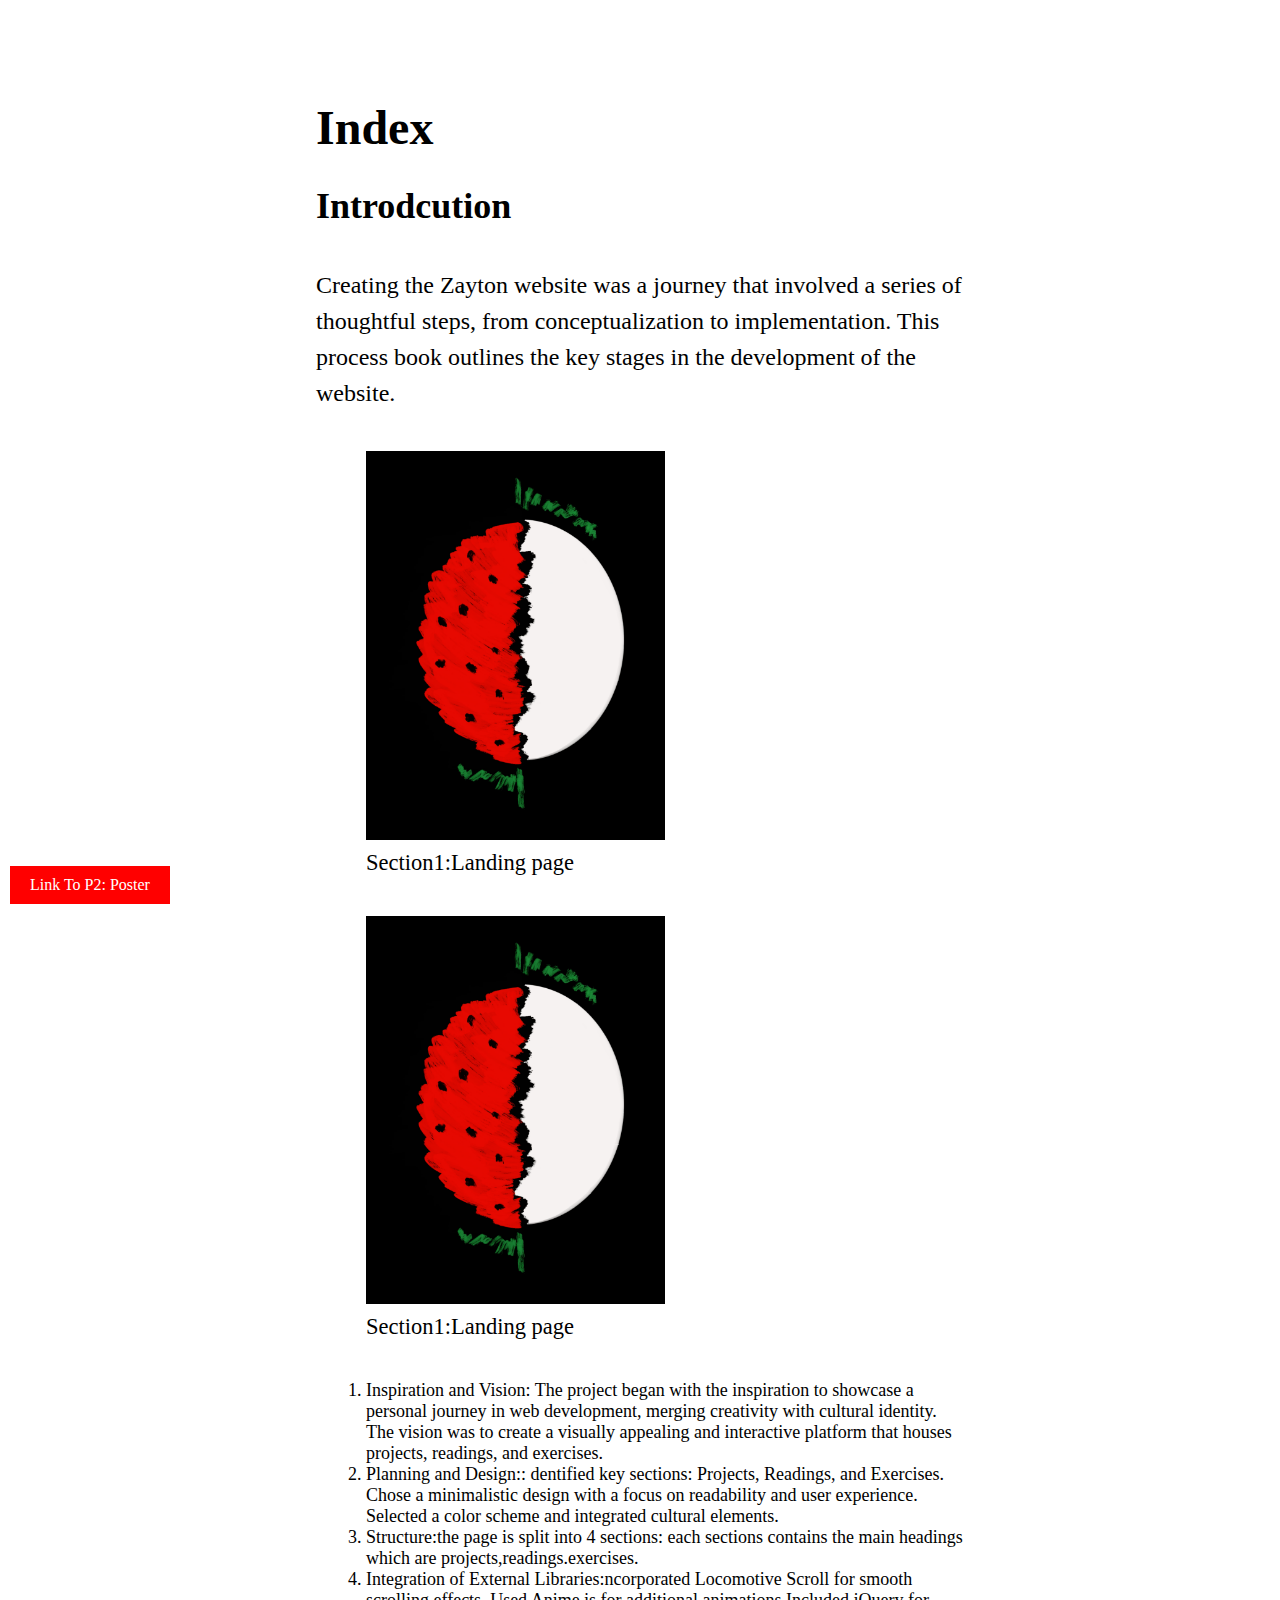
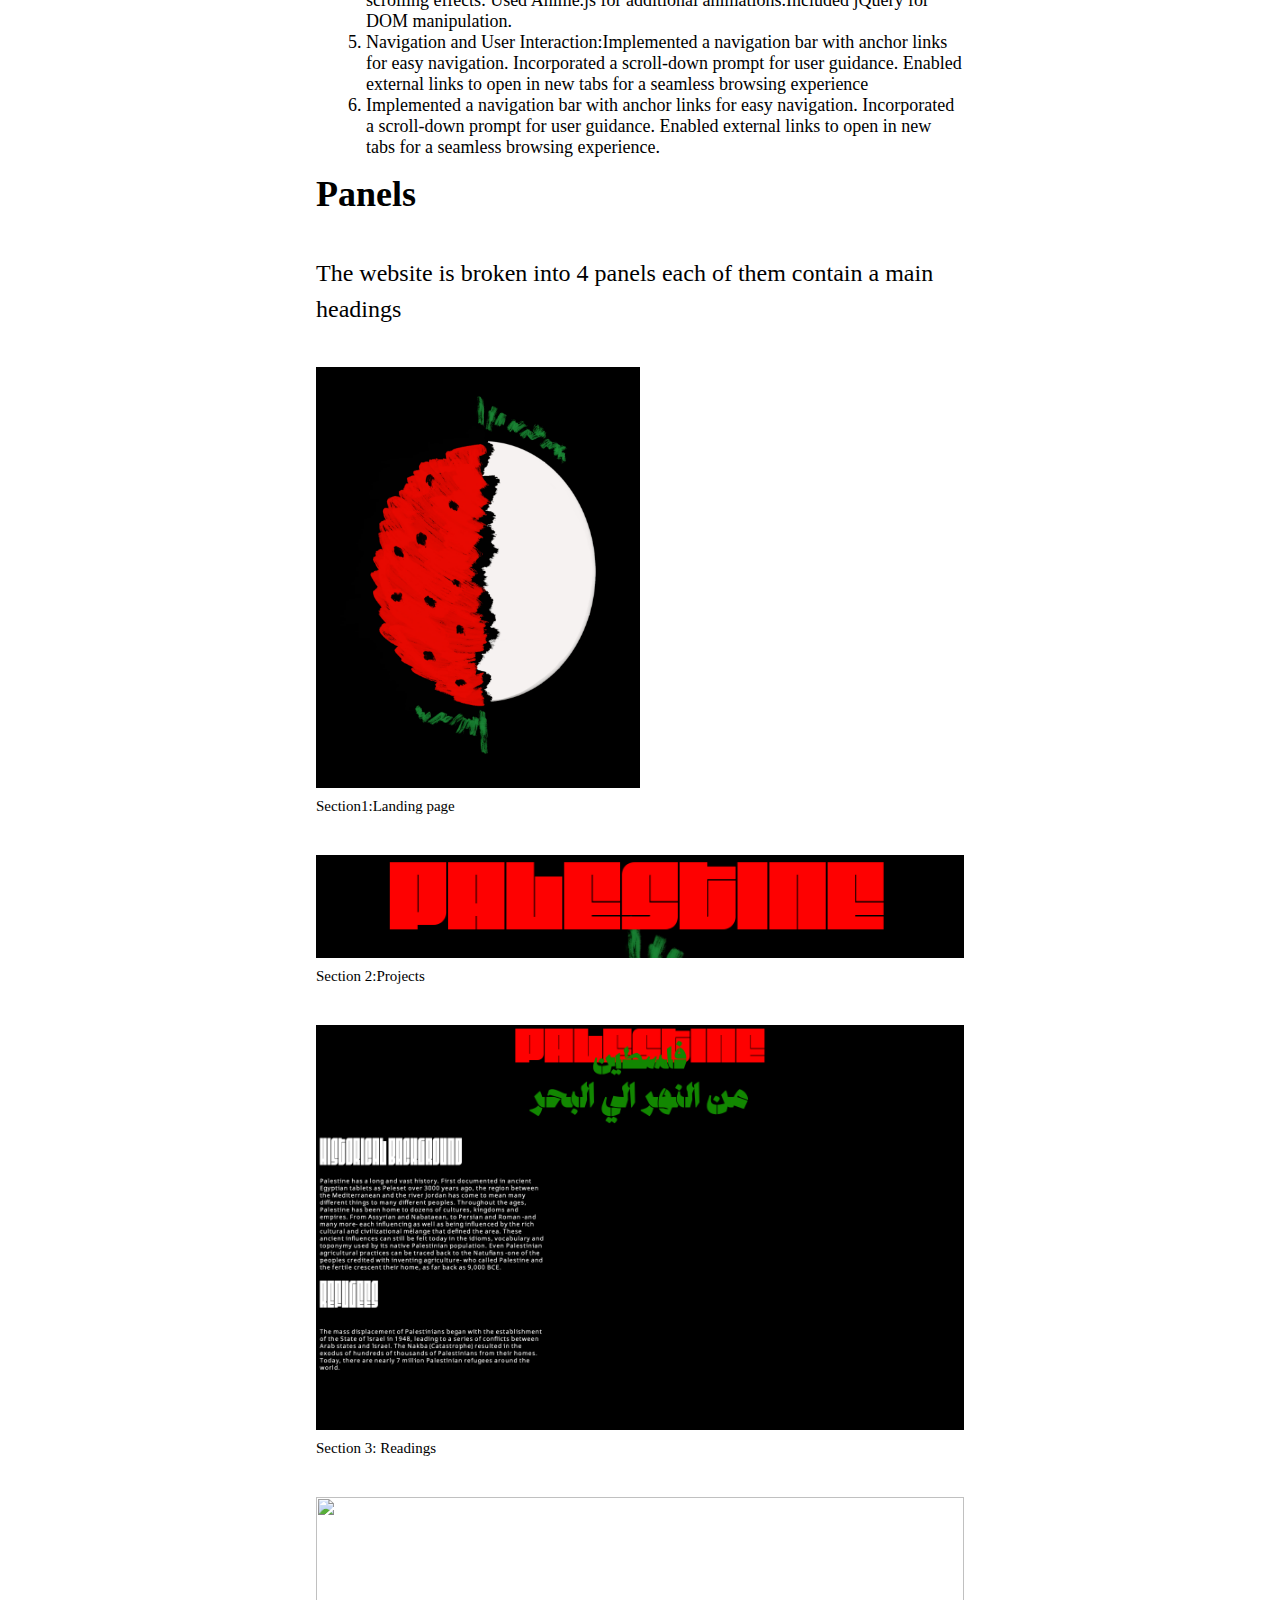
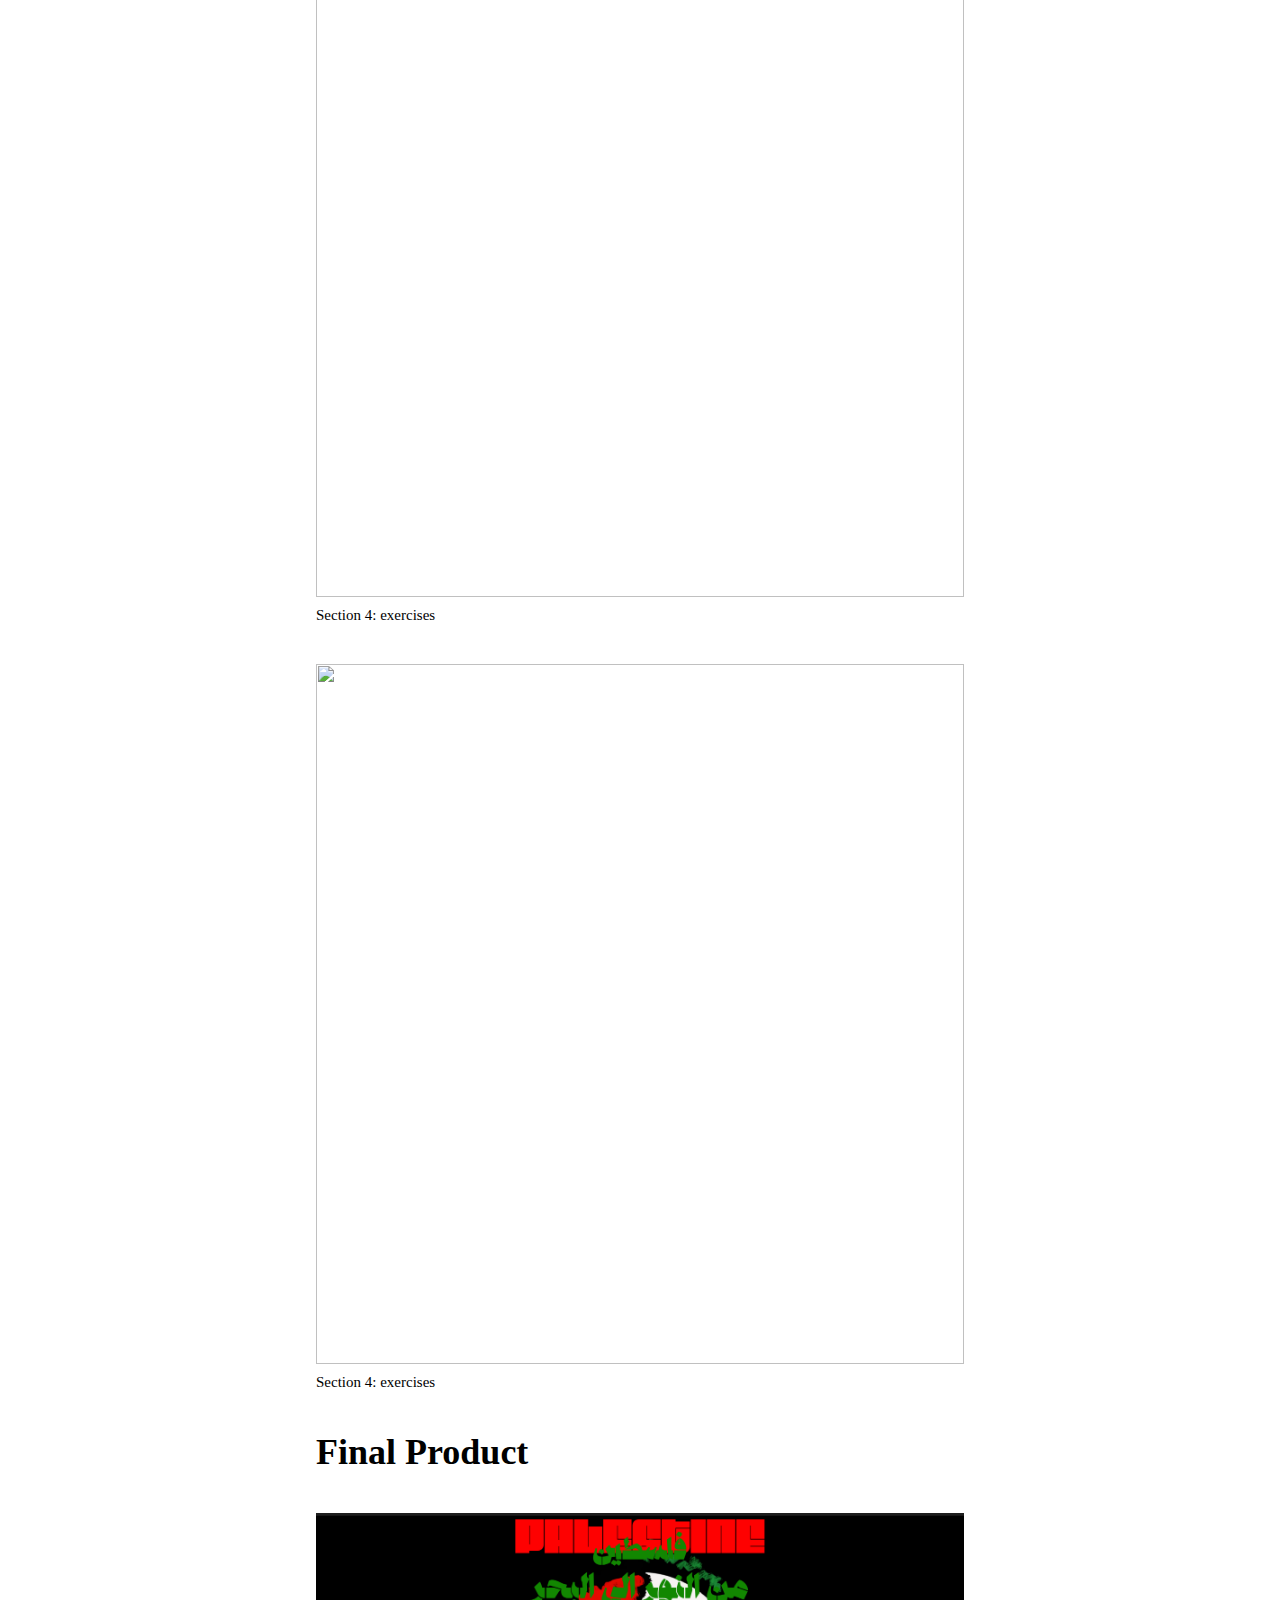
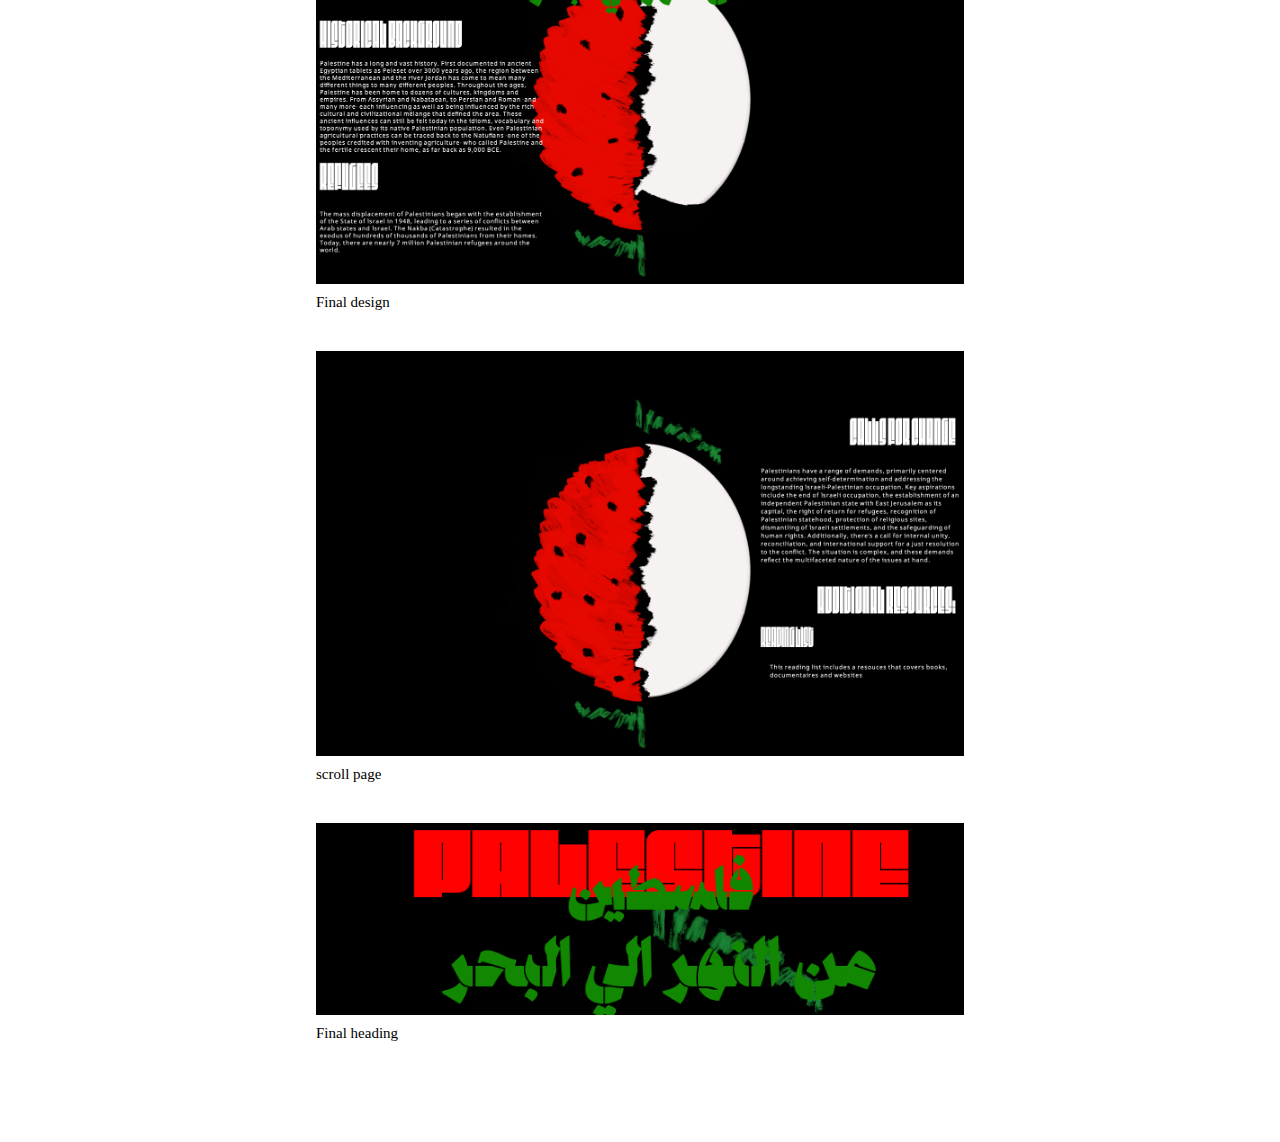
==== Process/Indexprocess.html @ cefbeba3 "Changes" ====
<html lang="en">

<head>
  <link rel="stylesheet" type="text/css" href="process.css">
  <link rel="icon" href="icon.png">

  <title>P2: Process Work</title>
</head>

<body>
  <div class="process-template">
    <!-- Start of title -->
    <div class="title">
      <h1>Index</h1>
      <br> <br>

      <div class="content">

        <div class="section">

          <h2>Introdcution</h2>
          <p>Creating the Zayton website was a journey that involved a series of thoughtful steps, from conceptualization to implementation. This process book outlines the key stages in the development of the website.</p>
          <ol>
            <figure>
              <img src="Animation.png" width="50%">
              <figcaption>Section1:Landing page</figcaption>
            </figure>
            <figure>
              <img src="Animation.png" width="50%">
              <figcaption>Section1:Landing page</figcaption>
            </figure>
            <li>
               Inspiration and Vision: The project began with the inspiration to showcase a personal journey in web development, merging creativity with cultural identity. The vision was to create a visually appealing and interactive platform that houses projects, readings, and exercises.
            </li>
            <li>Planning and Design:: dentified key sections: Projects, Readings, and Exercises.
              Chose a minimalistic design with a focus on readability and user experience.
              Selected a color scheme and integrated cultural elements.</li>
            <li>Structure:the page is split into 4 sections: each sections contains the main headings which are projects,readings.exercises.</li>
            <li>Integration of External Libraries:ncorporated Locomotive Scroll for smooth scrolling effects.
                Used Anime.js for additional animations.Included jQuery for DOM manipulation.</li>
             <li> Navigation and User Interaction:Implemented a navigation bar with anchor links for easy navigation.
                Incorporated a scroll-down prompt for user guidance.
                Enabled external links to open in new tabs for a seamless browsing experience</li>
            <li>Implemented a navigation bar with anchor links for easy navigation.
              Incorporated a scroll-down prompt for user guidance.
              Enabled external links to open in new tabs for a seamless browsing experience.

          </ol>

          <br>
          <div class="section">
            <h2>Panels</h2>
            <p>The website is broken into 4 panels each of them contain a main headings </p>

            <figure>
              <img src="Animation.png" width="50%">
              <figcaption>Section1:Landing page</figcaption>
            </figure>
            <figure>
              <img src="Heading.png" width="100%">
              <figcaption>Section 2:Projects</figcaption>
            </figure>
            <figure>
              <img src="Prototype.png" width="100%">
              <figcaption>Section 3: Readings</figcaption>
            </figure>
            <figure>
              <img src="Colourpalette.png" width="100%">
              <figcaption>Section 4: exercises</figcaption>
            </figure>
            <figure>
            <img src="Colourpalette.png" width="100%">
            <figcaption>Section 4: exercises</figcaption>
            </figure>
            
        

            <div class="section">
              <h2>Final Product</h2>
              <figure>
                <img src="Landing page.png" width="100%">
                <figcaption>Final design</figcaption>
              </figure>

              <figure>
                <img src="Scoll page.png" width="100%">
                <figcaption>scroll page </figcaption>
              </figure>

              <figure>
                <img src="Final-Heading.png" width="100%">
                <figcaption>Final heading </figcaption>
              </figure>
            </div>
            
            <div id="buttonPosition">
              <a href="https://omarzayed8.github.io/IMV-fall/Poster/Poster.html">
                <button>Link To P2: Poster</button>
              </a>
            </div>
</body>

</html>
---- Process/process.css ----
/* Move all CSS to a stylesheet */
 * {
    /* Remove default browser spacing */
    margin: 0;
    padding: 0;
    box-sizing: border-box;
}

body {
    margin: 100px;
    /* Add spacing around the entire page */
    font-size: 12px;
    /* Setting baseline font size */
    font-family: Avenir;
}

ol {
    padding-left: 50px;
    font-size: 18px;
}

/* Start of text sizes */
h1 {
    font-size: 4em;
    font-family: Avenir;
}

h2 {
    font-size: 3em;
    font-family: Avenir;
}

p {
    font-size: 2em;
    line-height: 1.5em;
    font-family: Avenir;
}


figcaption {
    font-size: 1.25em;
    font-family: Avenir;
}



/* End of text sizes */

/* Start of spacing and layout */
h2,
p,
figure,
figcaption {
    margin-bottom: 40px;
}

img {
    margin-bottom: 10px;
}

.process-template {
    width: 60%;
    /* Set the width of the template to 60% of the viewport. */
    margin: auto;
    /* Center align the template by adding auto margins to the left and right */
}

.title {
    margin-bottom: 100px;
    /* Add spacing to the bottom of the title div */
}

.section {
    margin-bottom: 100px;
}

/* End of spacing and layout */
#buttonPositionIndex {
    position: fixed;
    bottom: -4px;
    right: 10px;
}

#buttonPosition {
    position: fixed;
    bottom: -4px;
    left: 10px;
}

button {
    background-color: #ff0000;
    color: #fff;
    font-size: 16px;
    font-family: Avenir;
    padding: 10px 20px;
    border: none;
    cursor: pointer;
    transition: background-color 0.3s ease;
    /* Add a smooth transition */

}

button:hover {
    background-color: #000000;
    /* Change the background color on hover */
    
}
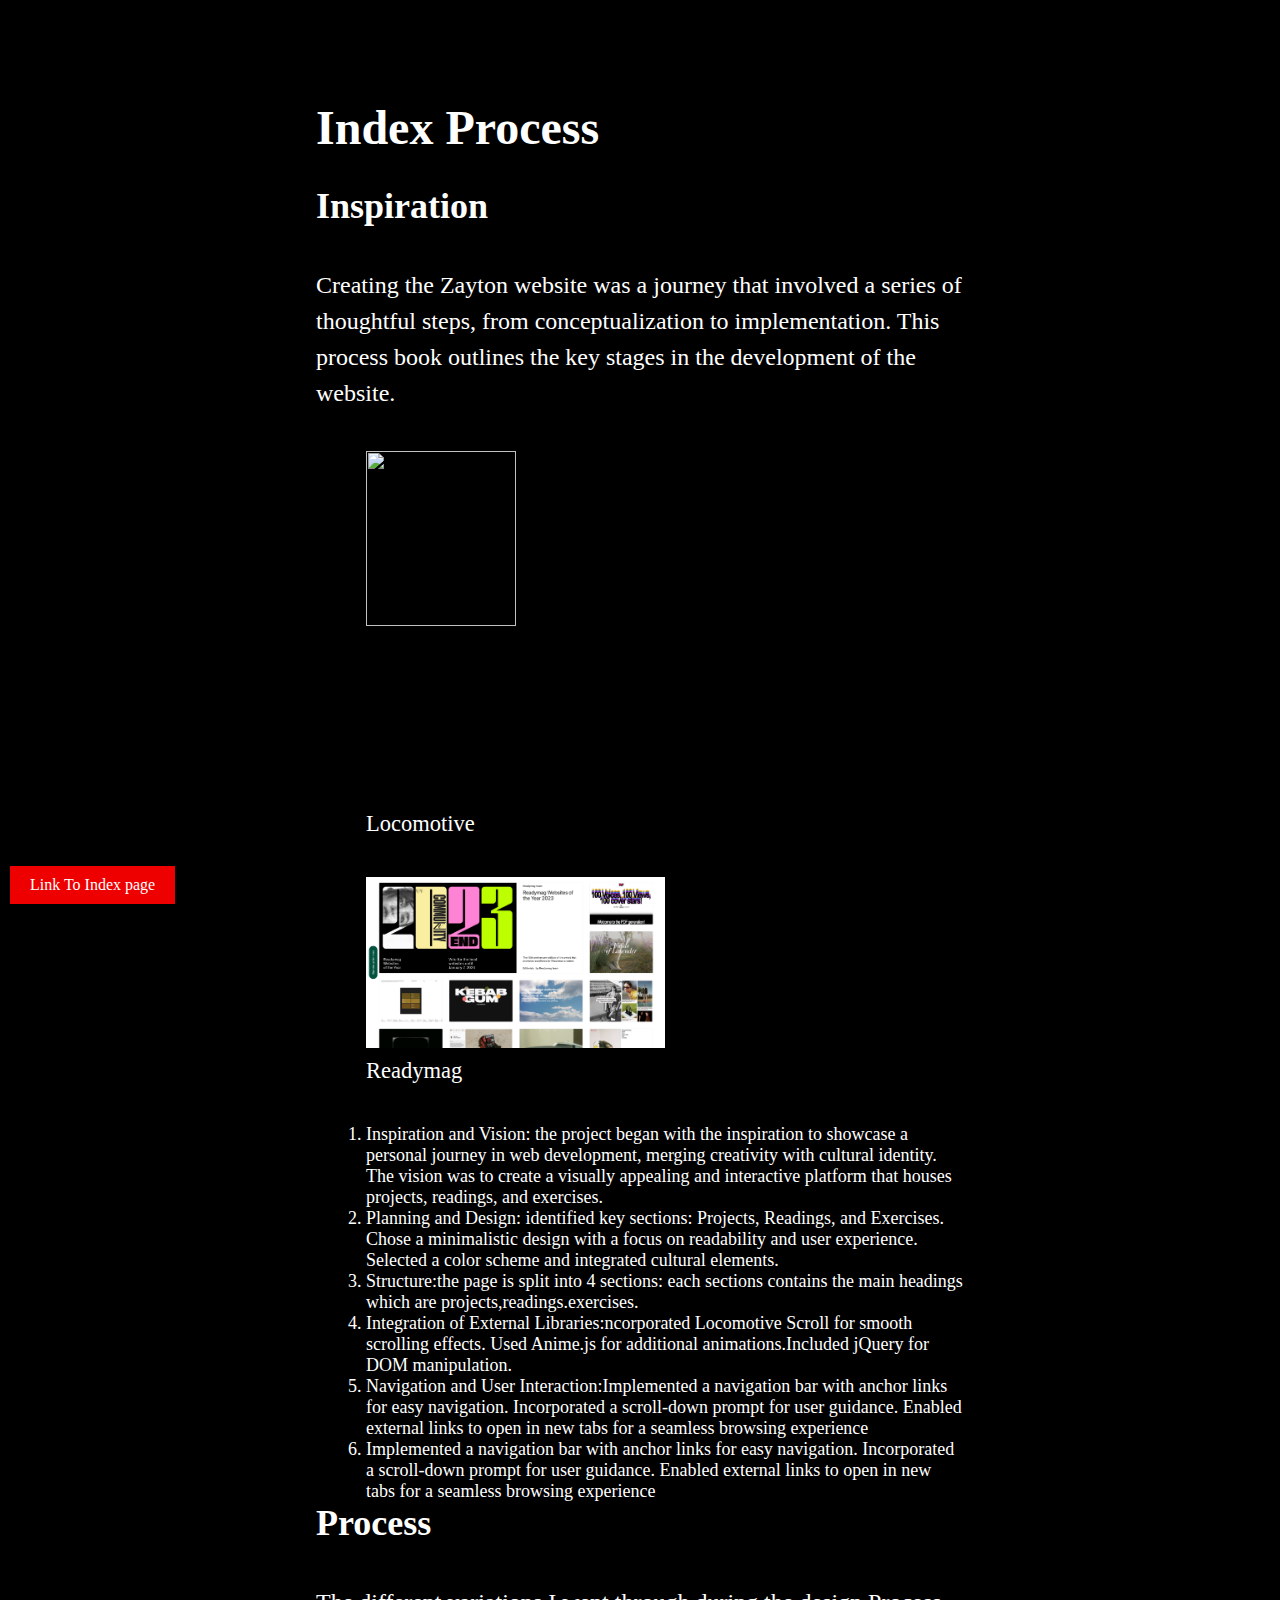
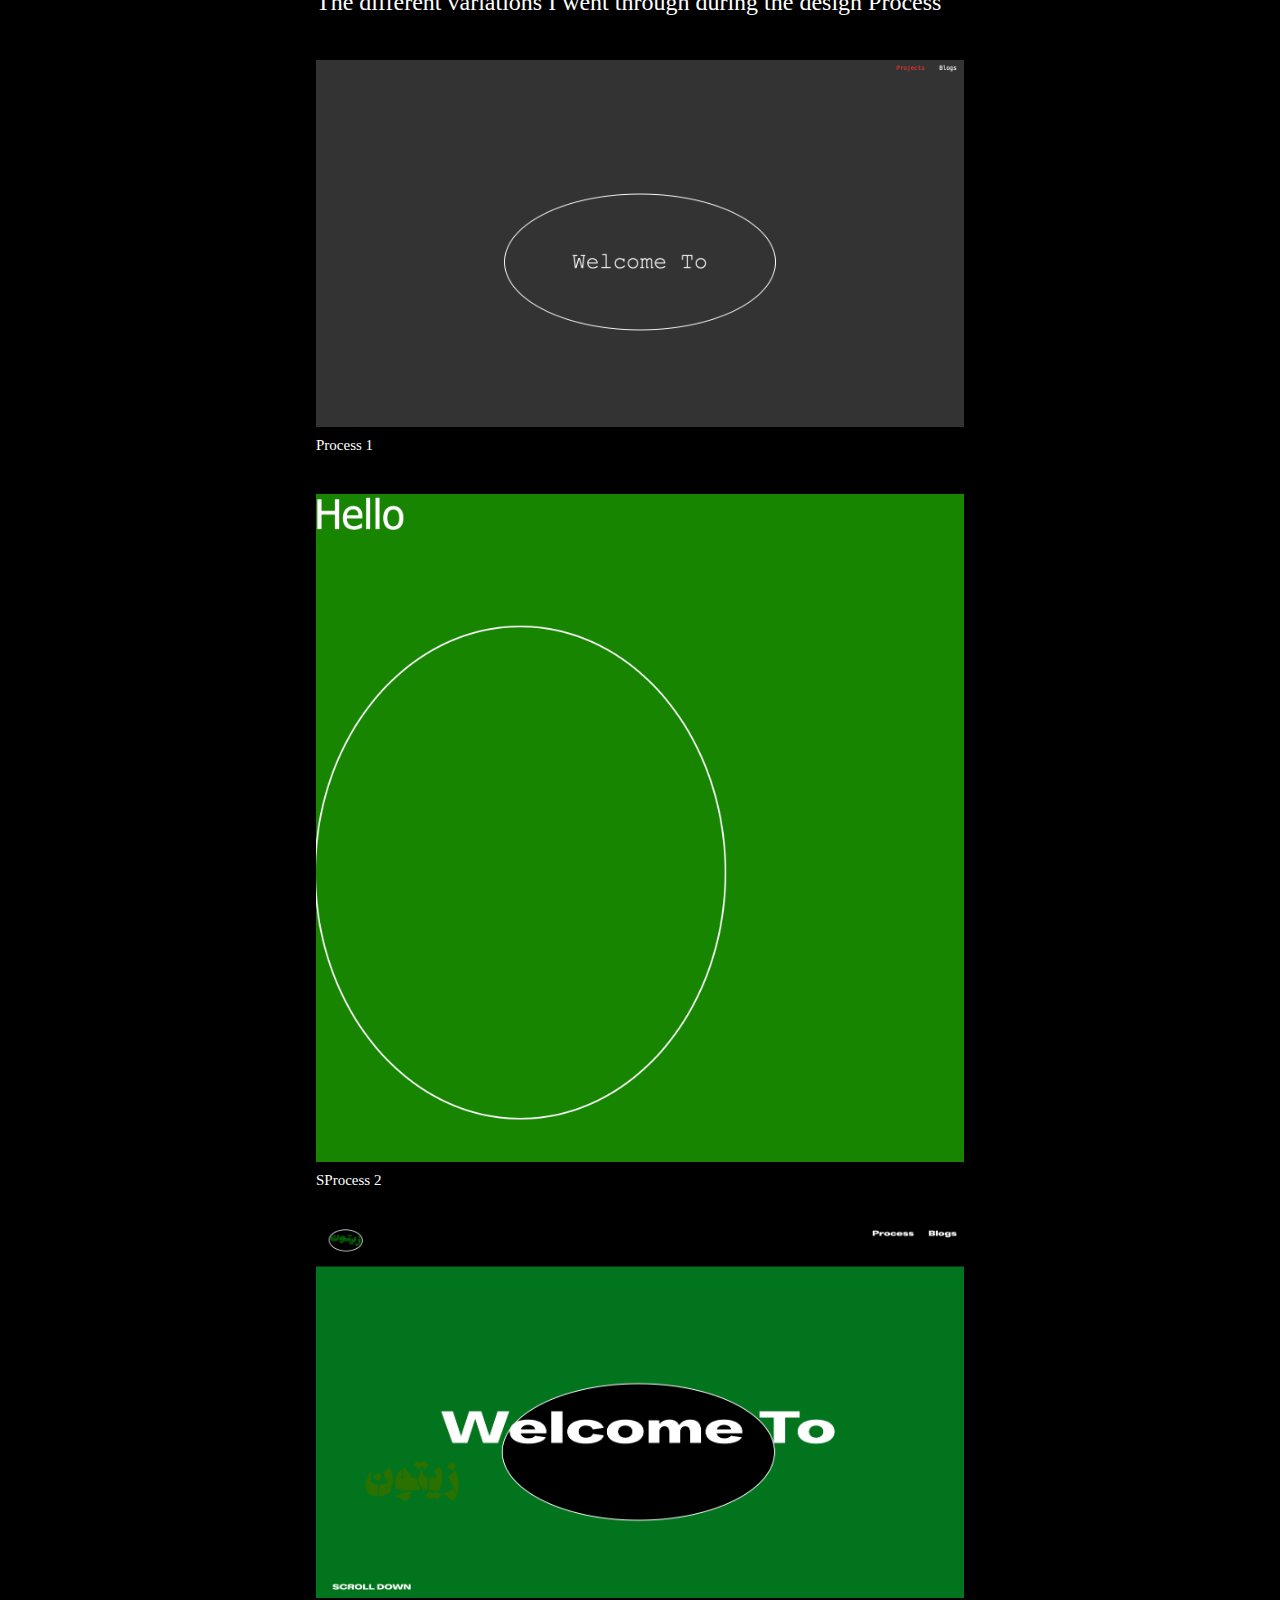
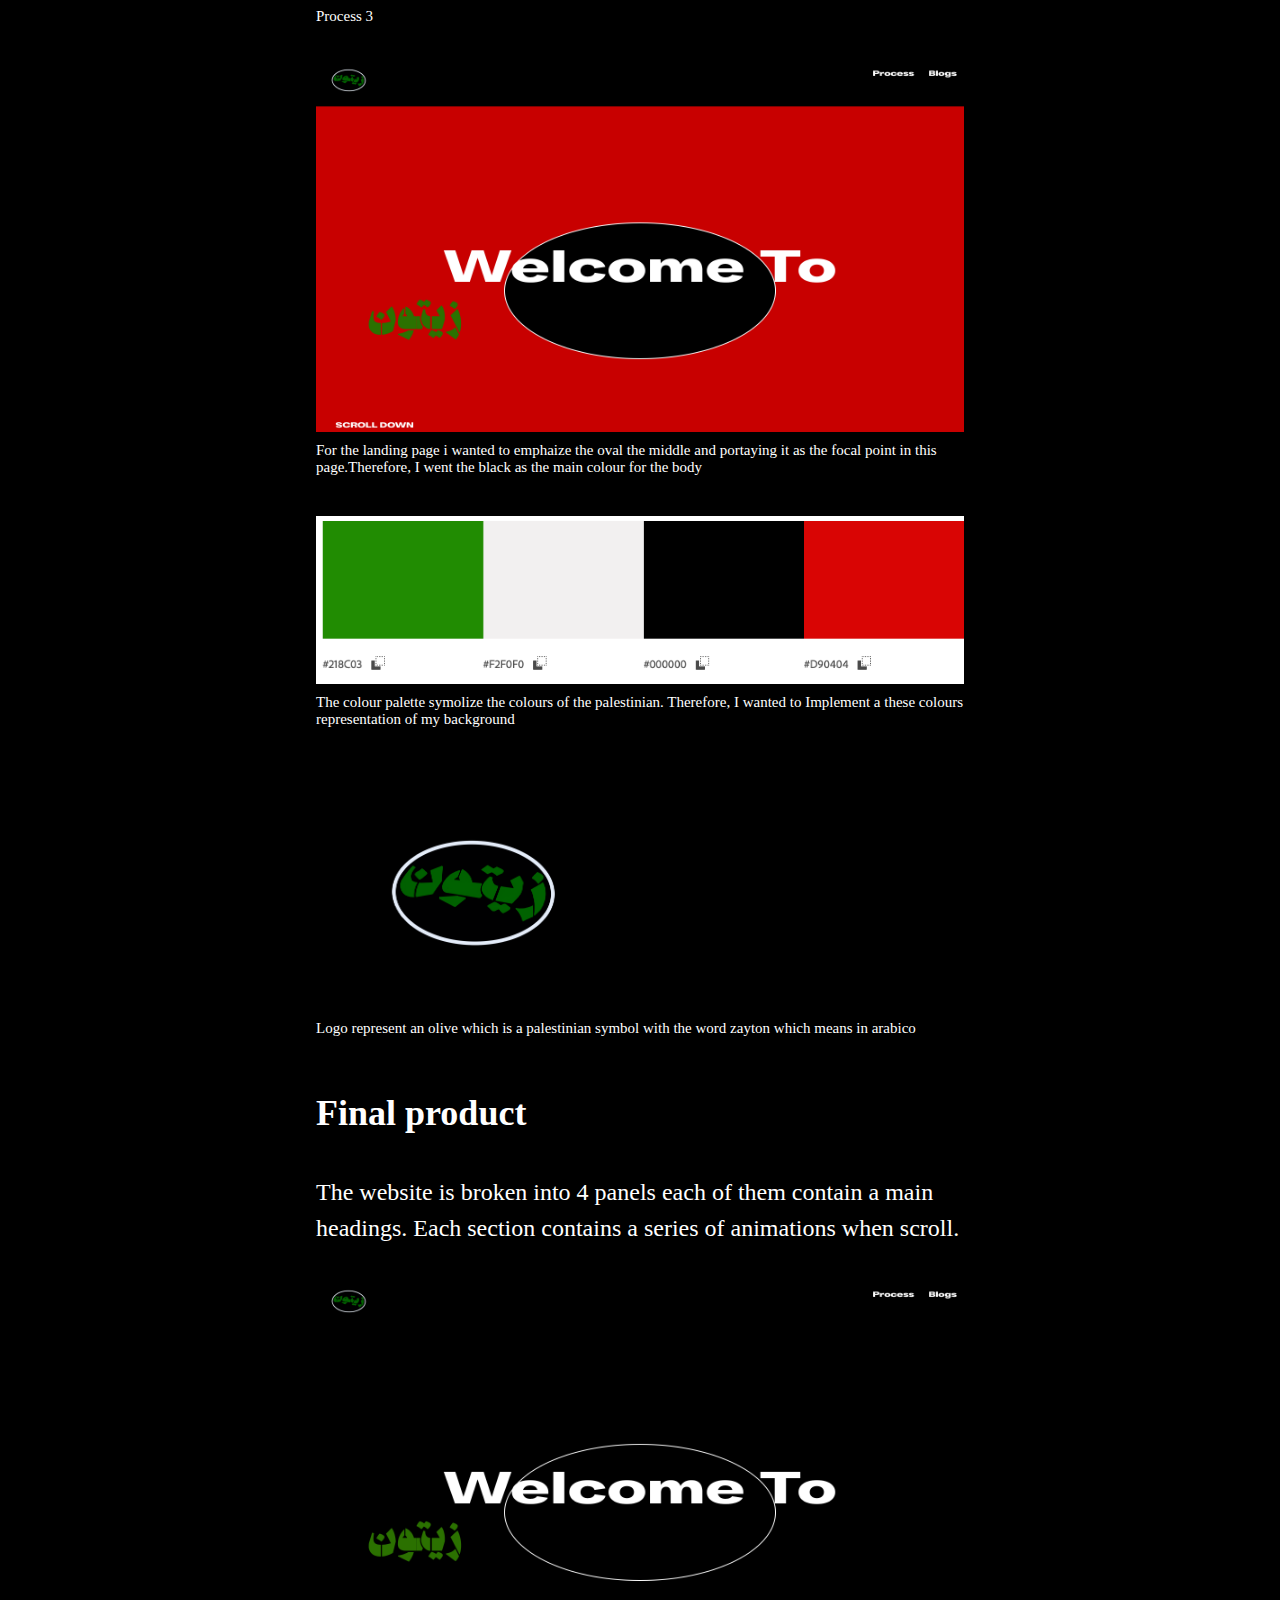
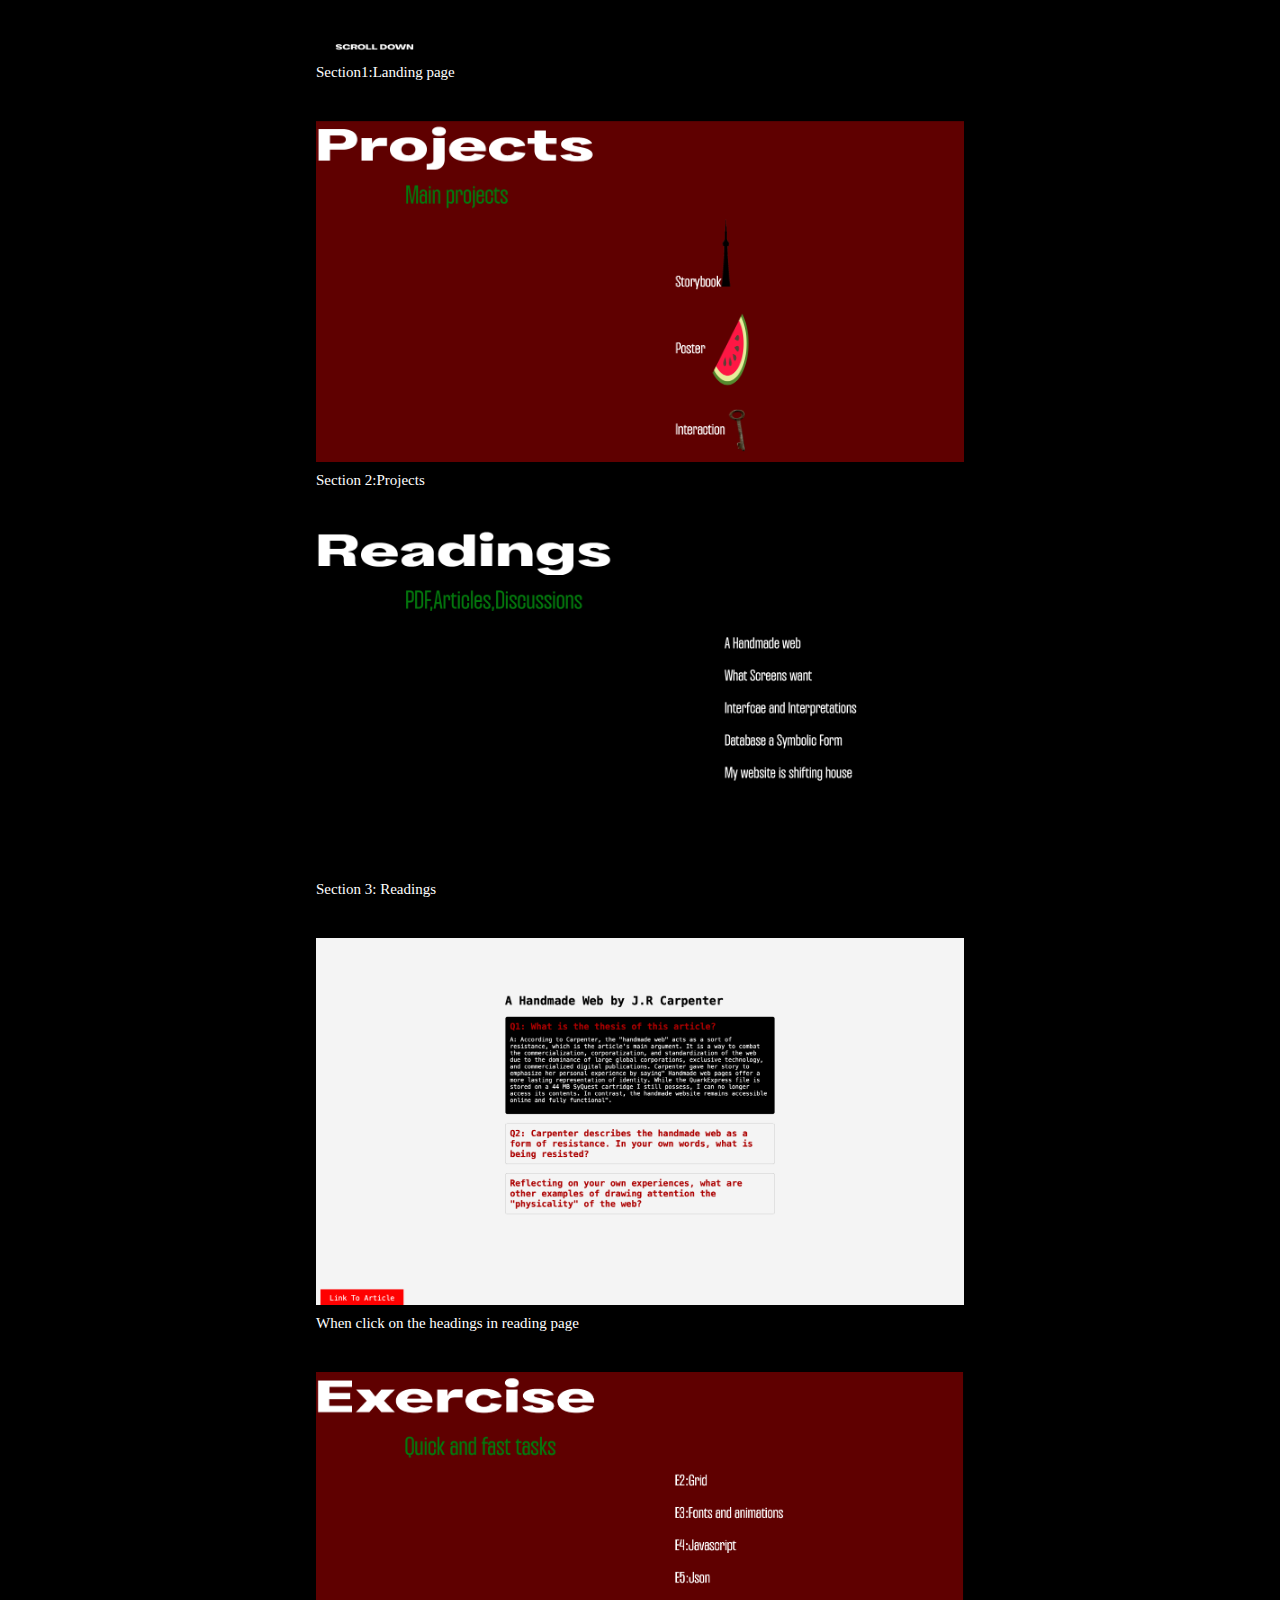
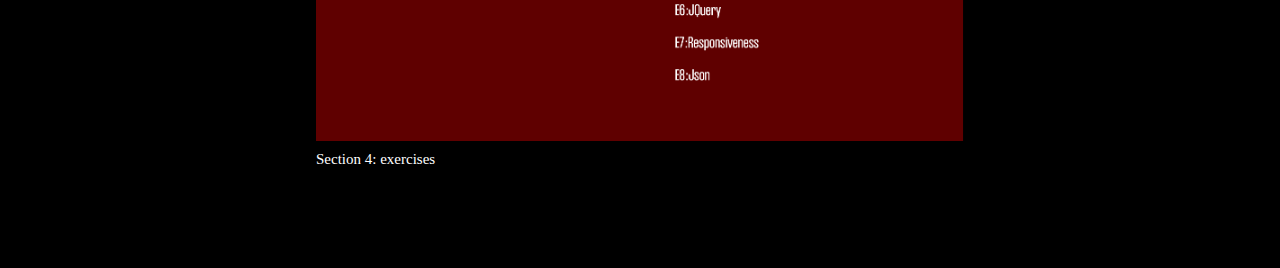
==== commit 447915b6: "Changes" ====
--- a/Process/Indexprocess.html
+++ b/Process/Indexprocess.html
@@ -2,37 +2,37 @@
 
 <head>
   <link rel="stylesheet" type="text/css" href="process.css">
-  <link rel="icon" href="icon.png">
+  <link rel="icon" href="https://omarzayed8.github.io/Final1/Images /Watermelon.PNG">
 
-  <title>P2: Process Work</title>
+  <title>Index Process </title>
 </head>
 
 <body>
   <div class="process-template">
     <!-- Start of title -->
     <div class="title">
-      <h1>Index</h1>
+      <h1>Index Process</h1>
       <br> <br>
 
       <div class="content">
 
         <div class="section">
 
-          <h2>Introdcution</h2>
+          <h2>Inspiration</h2>
           <p>Creating the Zayton website was a journey that involved a series of thoughtful steps, from conceptualization to implementation. This process book outlines the key stages in the development of the website.</p>
           <ol>
             <figure>
-              <img src="Animation.png" width="50%">
-              <figcaption>Section1:Landing page</figcaption>
+              <img src="Loco.png" width="50%">
+              <figcaption>Locomotive </figcaption>
             </figure>
             <figure>
-              <img src="Animation.png" width="50%">
-              <figcaption>Section1:Landing page</figcaption>
+              <img src="Ready.png" width="50%">
+              <figcaption>Readymag</figcaption>
             </figure>
             <li>
-               Inspiration and Vision: The project began with the inspiration to showcase a personal journey in web development, merging creativity with cultural identity. The vision was to create a visually appealing and interactive platform that houses projects, readings, and exercises.
+               Inspiration and Vision: the project began with the inspiration to showcase a personal journey in web development, merging creativity with cultural identity. The vision was to create a visually appealing and interactive platform that houses projects, readings, and exercises.
             </li>
-            <li>Planning and Design:: dentified key sections: Projects, Readings, and Exercises.
+            <li>Planning and Design: identified key sections: Projects, Readings, and Exercises.
               Chose a minimalistic design with a focus on readability and user experience.
               Selected a color scheme and integrated cultural elements.</li>
             <li>Structure:the page is split into 4 sections: each sections contains the main headings which are projects,readings.exercises.</li>
@@ -43,61 +43,72 @@
                 Enabled external links to open in new tabs for a seamless browsing experience</li>
             <li>Implemented a navigation bar with anchor links for easy navigation.
               Incorporated a scroll-down prompt for user guidance.
-              Enabled external links to open in new tabs for a seamless browsing experience.
+              Enabled external links to open in new tabs for a seamless browsing experience</li>
+
+
 
           </ol>
+          <div class="section">
+            <h2>Process</h2>
+            <p>The different variations I went through during the design Process</p>
+
+            <figure>
+              <img src="Process1.png" width="100%">
+              <figcaption>Process 1</figcaption>
+            </figure>
+            <figure>
+              <img src="Process2.png" width="100%">
+              <figcaption>SProcess 2</figcaption>
+            </figure>
+            <figure>
+              <img src="Process2 copy.png" width="100%">
+              <figcaption>Process 3</figcaption>
+            </figure>
+            <figure>
+              <img src="Process 8.png" width="100%">
+              <figcaption>For the landing page i wanted to emphaize the oval the middle and portaying it as the focal point in this page.Therefore, I went the black as the main colour for the body</figcaption>
+            </figure>
+            <img src="Colour palette.png" width="100%">
+            <figcaption>The colour palette symolize the colours of the palestinian. Therefore, I wanted to Implement a these colours representation of my background   </figcaption>
+            <figure>
+              <img src="https://omarzayed8.github.io/Final1/Images /Logo.PNG" width="50%">
+              <figcaption>Logo represent an olive which is a palestinian symbol with the word zayton which means in arabico</figcaption>
+            </figure>
 
           <br>
           <div class="section">
-            <h2>Panels</h2>
-            <p>The website is broken into 4 panels each of them contain a main headings </p>
+            <h2>Final product</h2>
+            <p>The website is broken into 4 panels each of them contain a main headings. Each section contains a series of animations when scroll. </p>
 
             <figure>
-              <img src="Animation.png" width="50%">
+              <img src="First.png" width="100%">
               <figcaption>Section1:Landing page</figcaption>
             </figure>
             <figure>
-              <img src="Heading.png" width="100%">
+              <img src="Second.png" width="100%">
               <figcaption>Section 2:Projects</figcaption>
             </figure>
             <figure>
-              <img src="Prototype.png" width="100%">
+              <img src="Third.png" width="100%">
               <figcaption>Section 3: Readings</figcaption>
             </figure>
+            <img src="Reading.png" width="100%">
+              <figcaption>When click on the headings in reading page</figcaption>
+            </figure>
             <figure>
-              <img src="Colourpalette.png" width="100%">
+              <img src="Lastpanel.png" width="100%">
               <figcaption>Section 4: exercises</figcaption>
             </figure>
             <figure>
-            <img src="Colourpalette.png" width="100%">
-            <figcaption>Section 4: exercises</figcaption>
-            </figure>
+            <div id="buttonPosition">
+                <a href="https://omarzayed8.github.io/Final1">
+                  <button>Link To Index page</button>
+                </a>
+              </div>
             
-        
-
-            <div class="section">
-              <h2>Final Product</h2>
-              <figure>
-                <img src="Landing page.png" width="100%">
-                <figcaption>Final design</figcaption>
-              </figure>
-
-              <figure>
-                <img src="Scoll page.png" width="100%">
-                <figcaption>scroll page </figcaption>
-              </figure>
-
-              <figure>
-                <img src="Final-Heading.png" width="100%">
-                <figcaption>Final heading </figcaption>
-              </figure>
-            </div>
             
-            <div id="buttonPosition">
-              <a href="https://omarzayed8.github.io/IMV-fall/Poster/Poster.html">
-                <button>Link To P2: Poster</button>
-              </a>
-            </div>
+            
+           
 </body>
 
 </html>--- a/Process/process.css
+++ b/Process/process.css
@@ -12,34 +12,41 @@
     font-size: 12px;
     /* Setting baseline font size */
     font-family: Avenir;
+    background-color: #000000;
 }
 
 ol {
     padding-left: 50px;
     font-size: 18px;
+    color: white;
 }
 
 /* Start of text sizes */
 h1 {
     font-size: 4em;
     font-family: Avenir;
+    color: white;
 }
 
 h2 {
     font-size: 3em;
     font-family: Avenir;
+    color: white;
 }
+
 
 p {
     font-size: 2em;
     line-height: 1.5em;
     font-family: Avenir;
+    color: white;
 }
 
 
 figcaption {
     font-size: 1.25em;
     font-family: Avenir;
+    color: white;
 }
 
 
@@ -88,7 +95,7 @@
 }
 
 button {
-    background-color: #ff0000;
+    background-color: #ee0000;
     color: #fff;
     font-size: 16px;
     font-family: Avenir;
